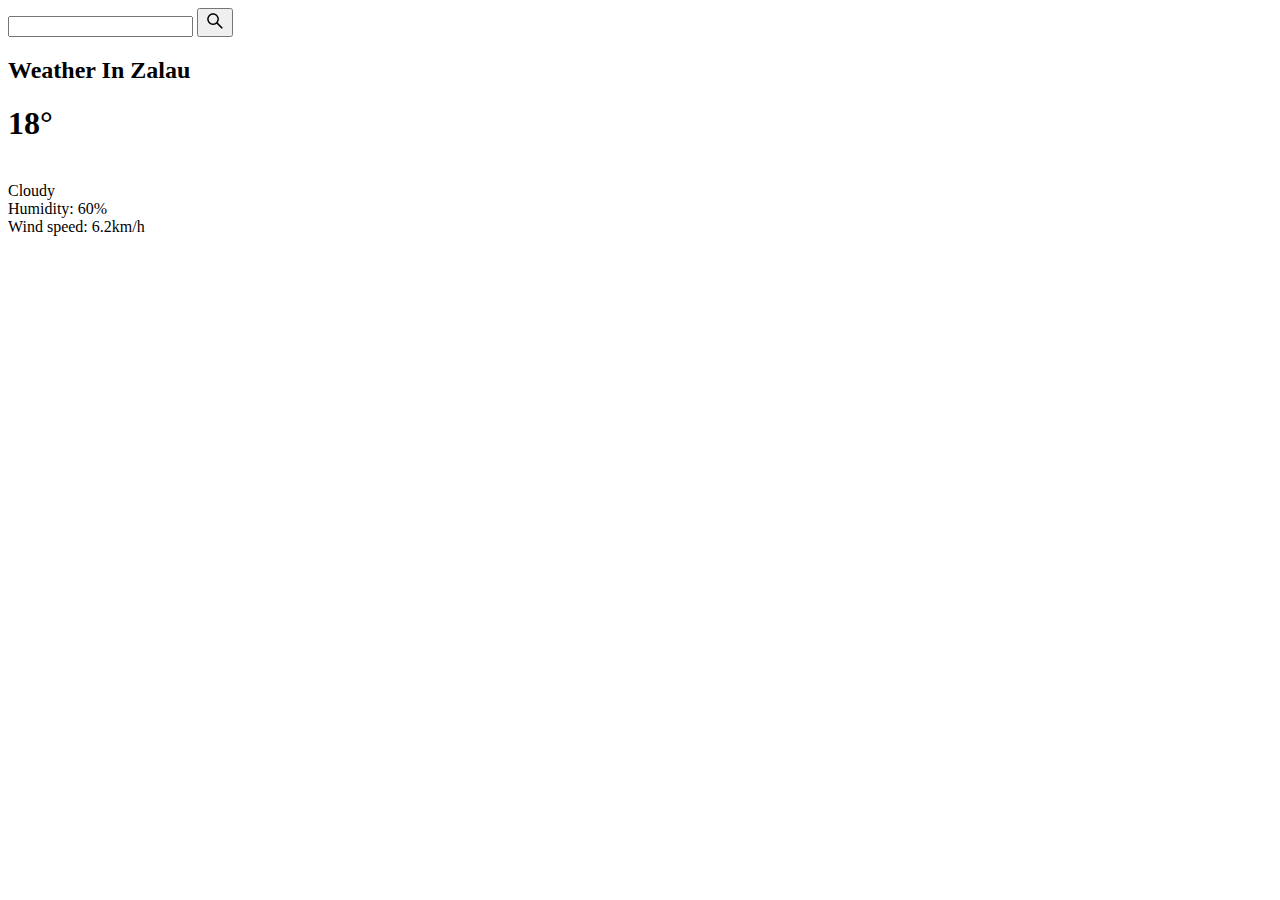
==== web/index.html @ 95d832be "deploy-heroku-v2" ====
<!DOCTYPE html>
<html lang="en">
<head>
    <meta charset="UTF-8">
    <meta http-equiv="X-UA-Compatible" content="IE=edge">
    <meta name="viewport" content="width=device-width, initial-scale=1.0">
    <title>Weather App</title>
    <link rel="stylesheet" href="./style.css">
    <link rel="preconnect" href="https://fonts.googleapis.com">
<link rel="preconnect" href="https://fonts.gstatic.com" crossorigin>
<link href="https://fonts.googleapis.com/css2?family=Open+Sans&display=swap" rel="stylesheet">
    <script src="./script.js"></script>
</head>
<body>
    <div class="card">
        <div class="search">
            <input type="text" class="saerch-bar">
            <button><svg stroke="currentColor" fill="currentColor" stroke-width="0" viewBox="0 0 1024 1024" height="1.5em" width="1.5em" xmlns="http://www.w3.org/2000/svg">
                <path d="M909.6 854.5L649.9 594.8C690.2 542.7 712 479 712 412c0-80.2-31.3-155.4-87.9-212.1-56.6-56.7-132-87.9-212.1-87.9s-155.5 31.3-212.1 87.9C143.2 256.5 112 331.8 112 412c0 80.1 31.3 155.5 87.9 212.1C256.5 680.8 331.8 712 412 712c67 0 130.6-21.8 182.7-62l259.7 259.6a8.2 8.2 0 0 0 11.6 0l43.6-43.5a8.2 8.2 0 0 0 0-11.6zM570.4 570.4C528 612.7 471.8 636 412 636s-116-23.3-158.4-65.6C211.3 528 188 471.8 188 412s23.3-116.1 65.6-158.4C296 211.3 352.2 188 412 188s116.1 23.2 158.4 65.6S636 352.2 636 412s-23.3 116.1-65.6 158.4z"></path></svg></button>
        </div>
        <div class="weather">
            <h2 class="city">Weather In Zalau</h2>
            <h1 class="temp">18°</h2>
            <img src="" alt="" class="icon">
            <div class="description">Cloudy</div>
            <div class="humidity">Humidity: 60%</div>
            <div class="wind">Wind speed: 6.2km/h</div>
        </div>
    </div>
</body>
</html>
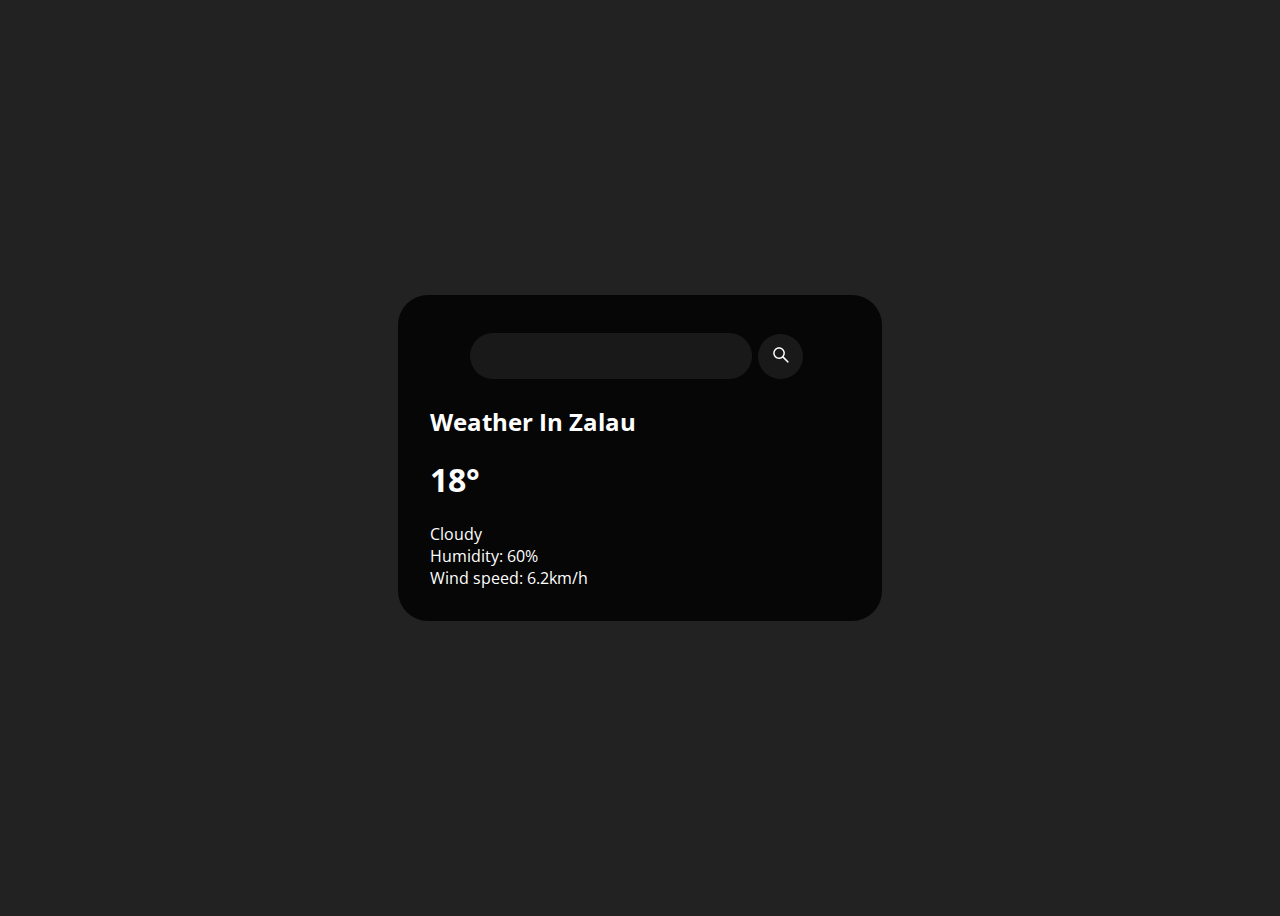
==== commit f99a3aea: "modified css file location" ====
--- a/web/index.html
+++ b/web/index.html
@@ -5,7 +5,7 @@
     <meta http-equiv="X-UA-Compatible" content="IE=edge">
     <meta name="viewport" content="width=device-width, initial-scale=1.0">
     <title>Weather App</title>
-    <link rel="stylesheet" href="./style.css">
+    <link rel="stylesheet" href="../style.css">
     <link rel="preconnect" href="https://fonts.googleapis.com">
 <link rel="preconnect" href="https://fonts.gstatic.com" crossorigin>
 <link href="https://fonts.googleapis.com/css2?family=Open+Sans&display=swap" rel="stylesheet">
--- a/style.css
+++ b/style.css
@@ -0,0 +1,53 @@
+body{
+    display: flex;
+    justify-content: center;
+    align-items: center;
+    height: 100vh;
+    background:#222;
+    font-family: 'Open Sans', sans-serif;
+    background-image: url('https://source.unsplash.com/1920x1080/?landscape');
+    }
+    .card{
+        background-color: #000000d0;
+        color:white;
+        padding:2em;
+        border-radius: 30px;
+        width: 100%;
+        max-width: 420px;
+        margin:1em;
+    }
+    .search{
+        display: flex;
+        align-items: center;
+        justify-content: center;
+    
+    }
+    button {
+        margin: 0.5em;
+        border-radius: 50%;
+        border: none;
+        height: 45px;
+        width: 45px;
+        border: none;
+        outline: none;
+        background: #7c7c7c2b;
+        color: white;
+        transition: 0.2 ease-in-out;
+    }
+    input.saerch-bar {
+        border: none;
+        outline: none;
+        padding: 0.5em 1em;
+        border-radius: 24px;
+        background: #7c7c7c2b;
+        color: white;
+        font-family: inherit;
+        font-size: 120%;
+        width: 1;
+    }
+    button:hover {
+        background: #7c7c7c6b;
+    }
+    h1.temp{
+        margin:0;
+    }